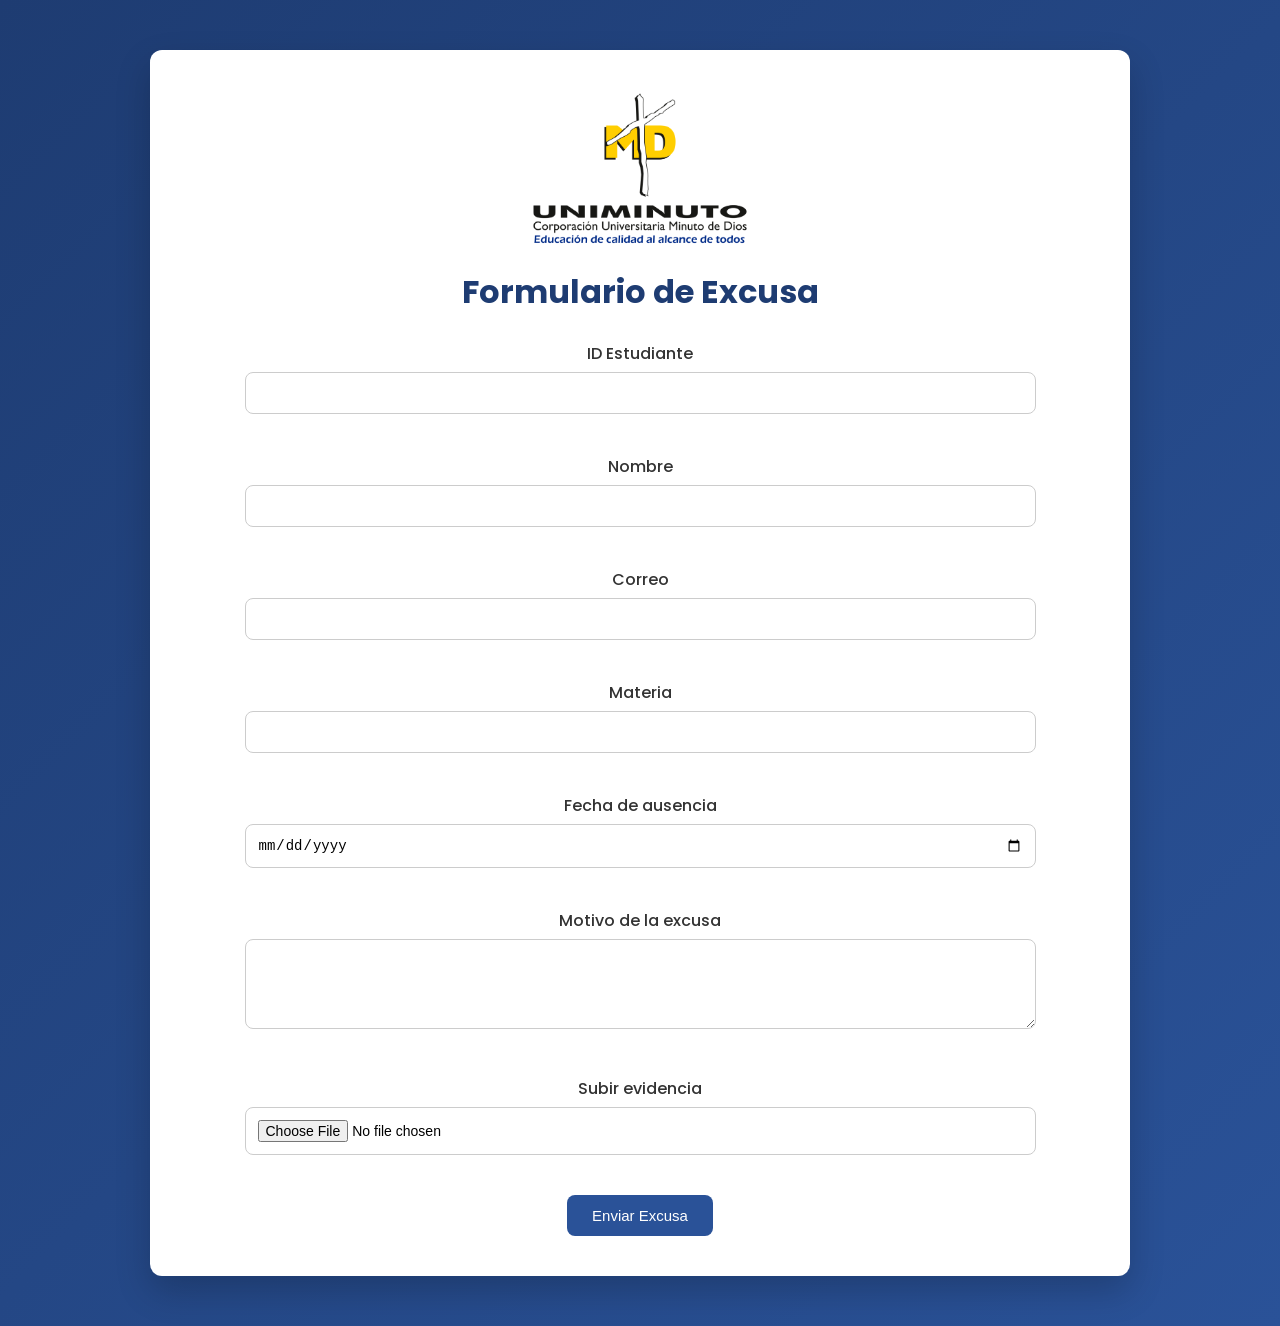
==== estudiante.html @ 8a44e2f6 "Gestion_excusas" ====
<!DOCTYPE html>

<html lang="es">
<head>
<meta charset="UTF-8">
<title>Formulario de Excusa</title>
<link rel="stylesheet" href="style.css">
</head>
<link href="https://fonts.googleapis.com/css2?family=Poppins:wght@300;400;500;600&display=swap" rel="stylesheet">
<body>

<div class="container">
<img src="uniminuto.png" class="logo">
<h1>Formulario de Excusa</h1>

<form>

<label>ID Estudiante</label><br> <input type="text" name="id_estudiante" required><br><br>
<label>Nombre</label><br> <input type="text" name="nombre" required><br><br>
<label>Correo</label><br> <input type="email" name="correo" required><br><br>
<label>Materia</label><br> <input type="text" name="materia" required><br><br>
<label>Fecha de ausencia</label><br> <input type="date" name="fecha" required><br><br>
<label>Motivo de la excusa</label><br>

<textarea name="motivo" rows="4"></textarea><br><br>

<label>Subir evidencia</label><br> <input type="file" name="evidencia"><br><br>

<button type="submit">Enviar Excusa</button>

</form>

</div>

<script>

document.querySelector("form").addEventListener("submit", function(e){

e.preventDefault();

let excusa = {
id: document.querySelector("input[name='id_estudiante']").value,
nombre: document.querySelector("input[name='nombre']").value,
materia: document.querySelector("input[name='materia']").value,
fecha: document.querySelector("input[name='fecha']").value,
motivo: document.querySelector("textarea[name='motivo']").value,
estado: "Pendiente"
};

let excusas = JSON.parse(localStorage.getItem("excusas")) || [];

excusas.push(excusa);

localStorage.setItem("excusas", JSON.stringify(excusas));

alert("Excusa enviada correctamente");

document.querySelector("form").reset();

});

</script>

</body>
</html>
---- style.css ----
body{
font-family:'Poppins', sans-serif;
background: linear-gradient(135deg,#1e3c72,#2a5298);
margin:0;
padding:0;
}

.container{
background:white;
width:90%;
max-width:900px;
margin:50px auto;
padding:40px;
border-radius:12px;
box-shadow:0px 15px 35px rgba(0,0,0,0.2);
text-align:center;
}

h1{
color:#1e3c72;
margin-bottom:25px;
}

label{
font-weight:500;
color:#333;
}

input, textarea, select{
width:85%;
padding:12px;
margin-top:6px;
margin-bottom:15px;
border-radius:8px;
border:1px solid #ccc;
font-size:14px;
transition:0.2s;
}

input:focus, textarea:focus{
border-color:#2a5298;
outline:none;
box-shadow:0px 0px 6px rgba(42,82,152,0.3);
}

button{
background:#2a5298;
color:white;
border:none;
padding:12px 25px;
border-radius:8px;
cursor:pointer;
font-size:15px;
transition:0.3s;
}

button:hover{
background:#1e3c72;
transform:scale(1.05);
}

a{
text-decoration:none;
color:#2a5298;
font-weight:bold;
}

a:hover{
text-decoration:underline;
}

.tabla{
width:100%;
border-collapse:collapse;
margin-top:20px;
}

.tabla th{
background:#2a5298;
color:white;
padding:12px;
}

.tabla td{
padding:10px;
border-bottom:1px solid #ddd;
}

.tabla tr:hover

.estadisticas{
display:flex;
justify-content:space-around;
background:#f4f4f4;
padding:15px;
border-radius:8px;
margin-bottom:20px;
font-weight:bold;
}

.estado.Pendiente{
color:orange;
font-weight:bold;
}

.estado.Aprobada{
color:green;
font-weight:bold;
}

.estado.Rechazada{
color:red;
font-weight:bold;
}

.logo{
width:220px;
display:block;
margin:auto;
margin-bottom:15px;
}

.informacion{
text-align: justify;
margin-top: 30px;
}

.informacion ol{
padding-left: 20px;
}

.informacion li{
margin-bottom: 10px;
line-height: 1.6;
}
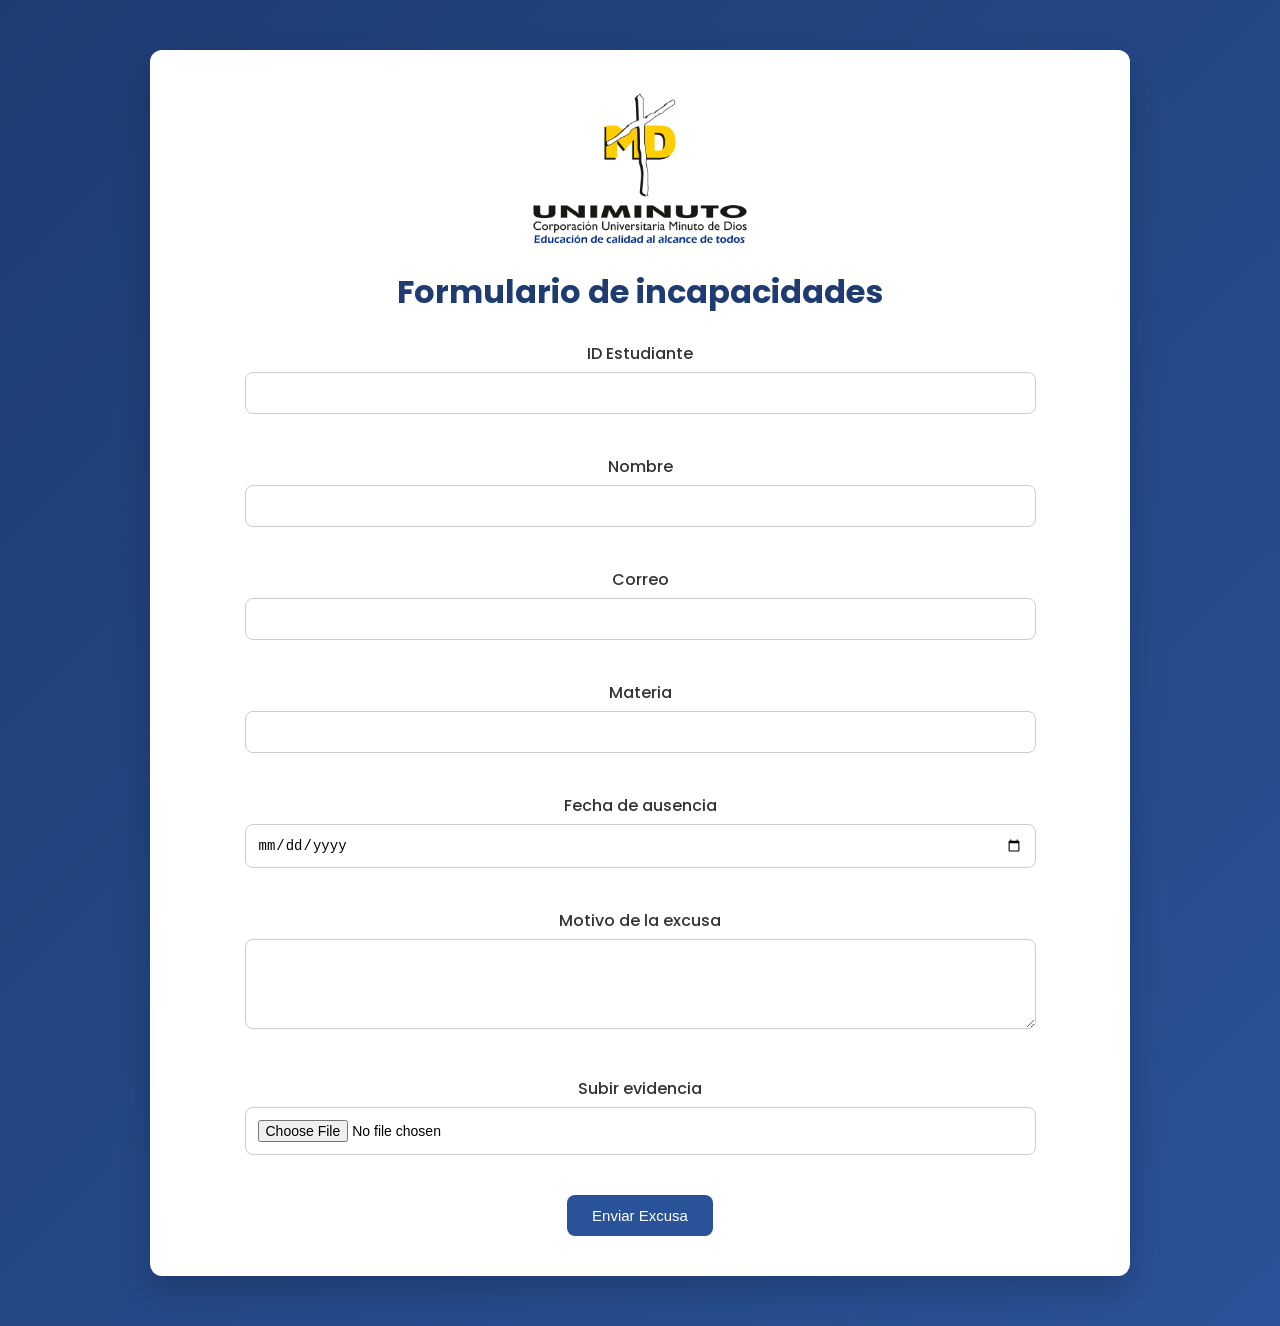
==== commit ef4c2b4b: "Update estudiante.html" ====
--- a/estudiante.html
+++ b/estudiante.html
@@ -11,7 +11,7 @@
 
 <div class="container">
 <img src="uniminuto.png" class="logo">
-<h1>Formulario de Excusa</h1>
+<h1>Formulario de incapacidades</h1>
 
 <form>
 
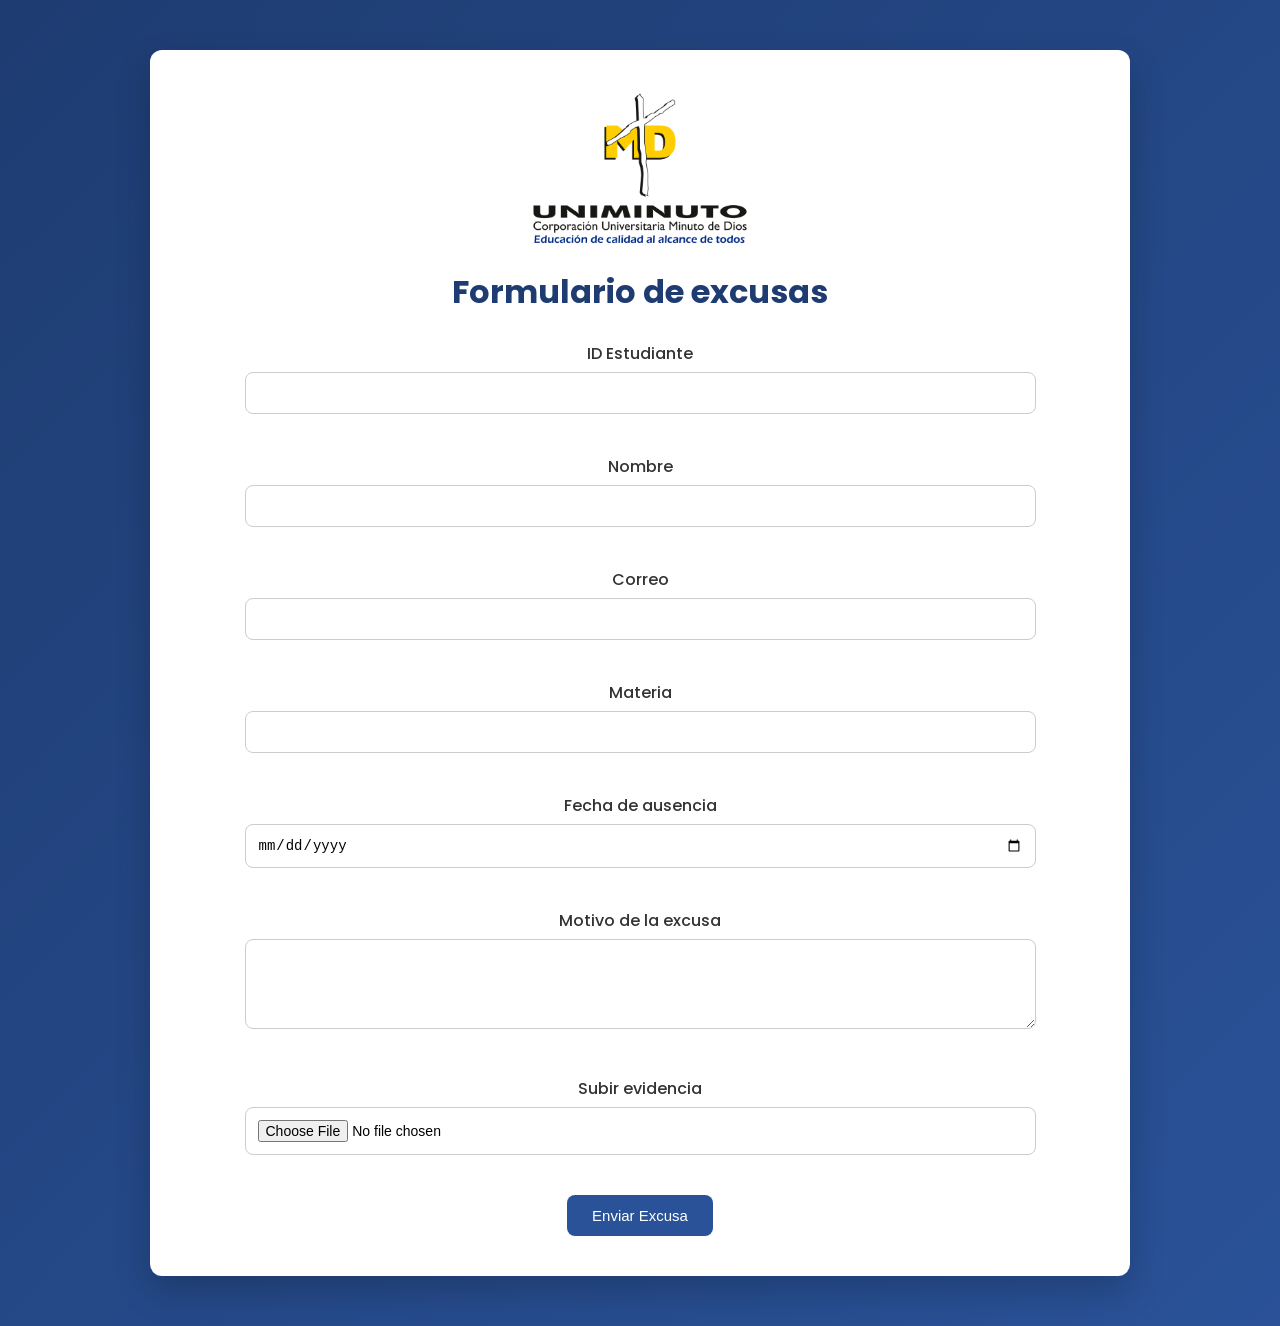
==== commit ab8e391f: "Update estudiante.html" ====
--- a/estudiante.html
+++ b/estudiante.html
@@ -11,7 +11,7 @@
 
 <div class="container">
 <img src="uniminuto.png" class="logo">
-<h1>Formulario de incapacidades</h1>
+<h1>Formulario de excusas</h1>
 
 <form>
 
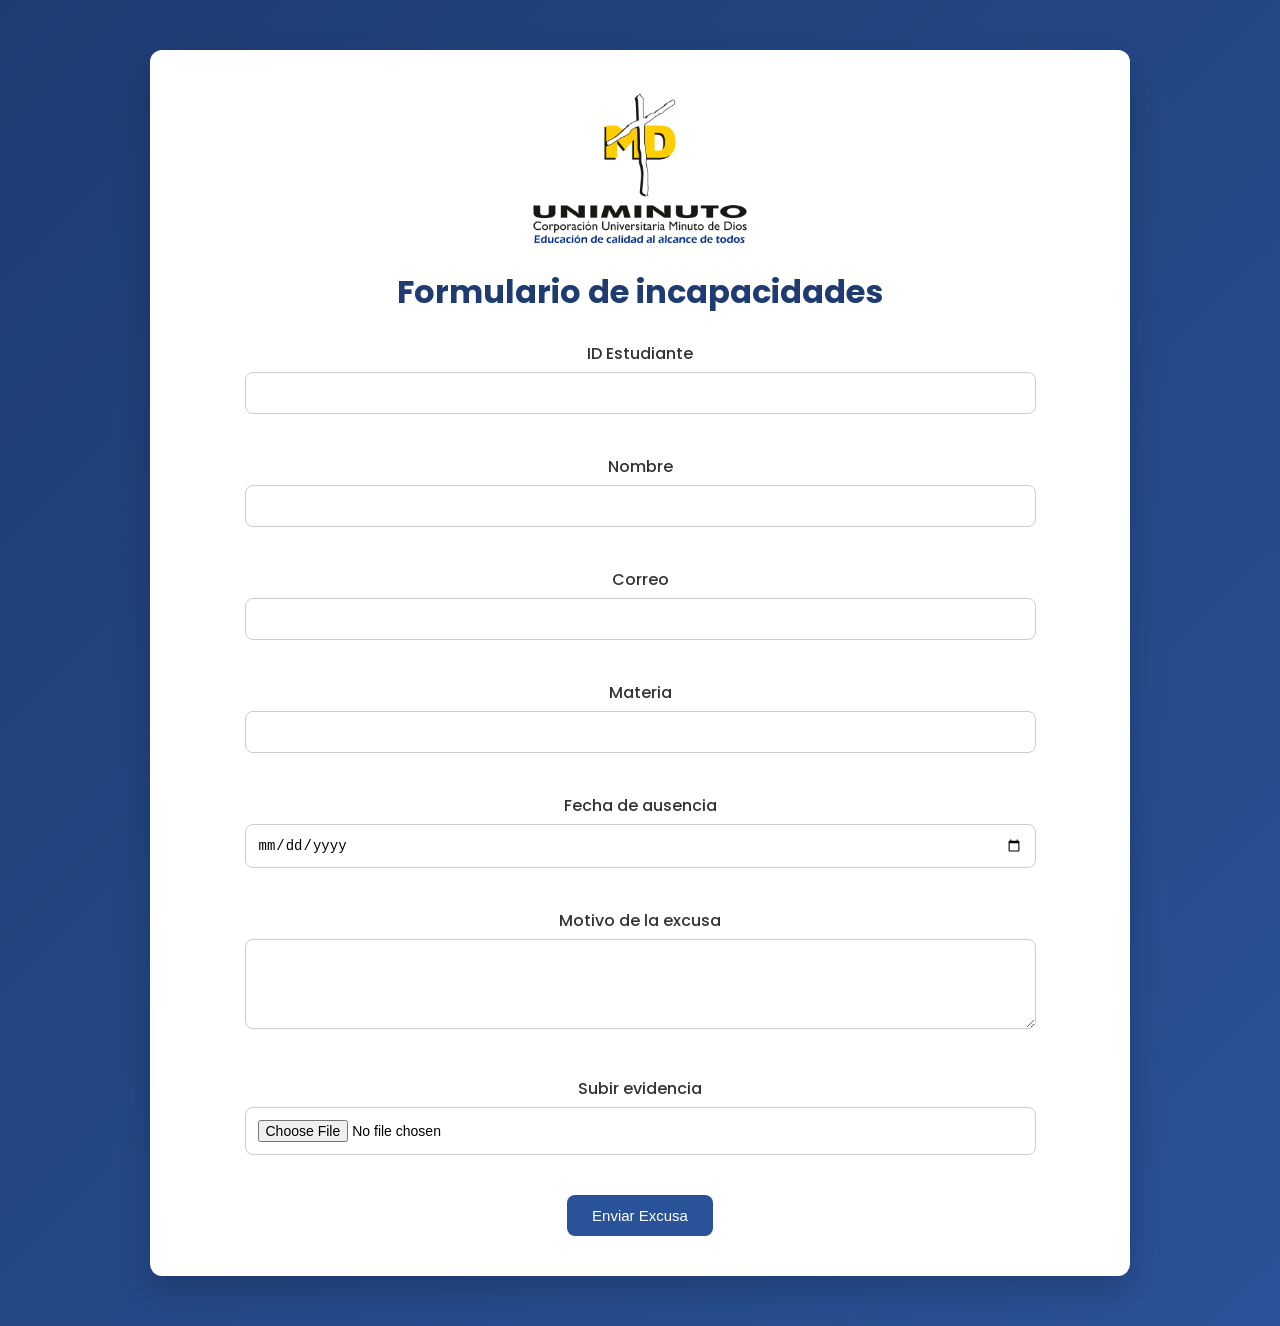
==== commit c9a24216: "Update estudiante.html" ====
--- a/estudiante.html
+++ b/estudiante.html
@@ -11,7 +11,7 @@
 
 <div class="container">
 <img src="uniminuto.png" class="logo">
-<h1>Formulario de excusas</h1>
+<h1>Formulario de incapacidades</h1>
 
 <form>
 
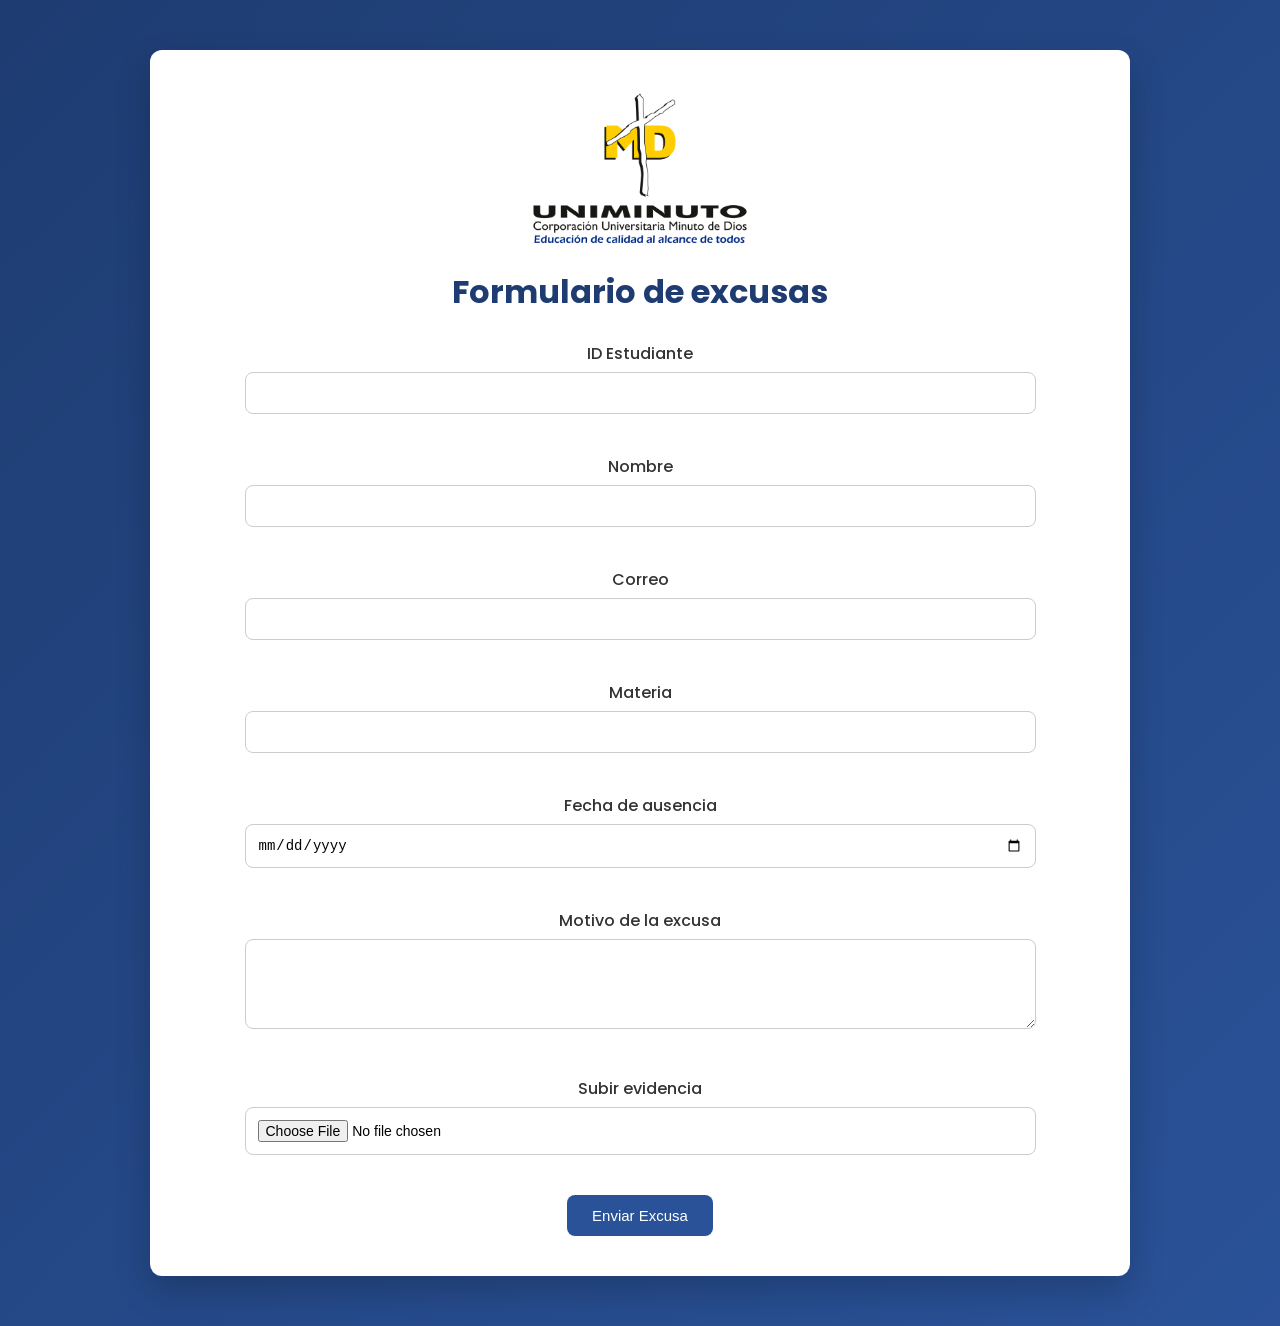
==== commit e65d017c: "Update estudiante.html" ====
--- a/estudiante.html
+++ b/estudiante.html
@@ -11,7 +11,7 @@
 
 <div class="container">
 <img src="uniminuto.png" class="logo">
-<h1>Formulario de incapacidades</h1>
+<h1>Formulario de excusas</h1>
 
 <form>
 
